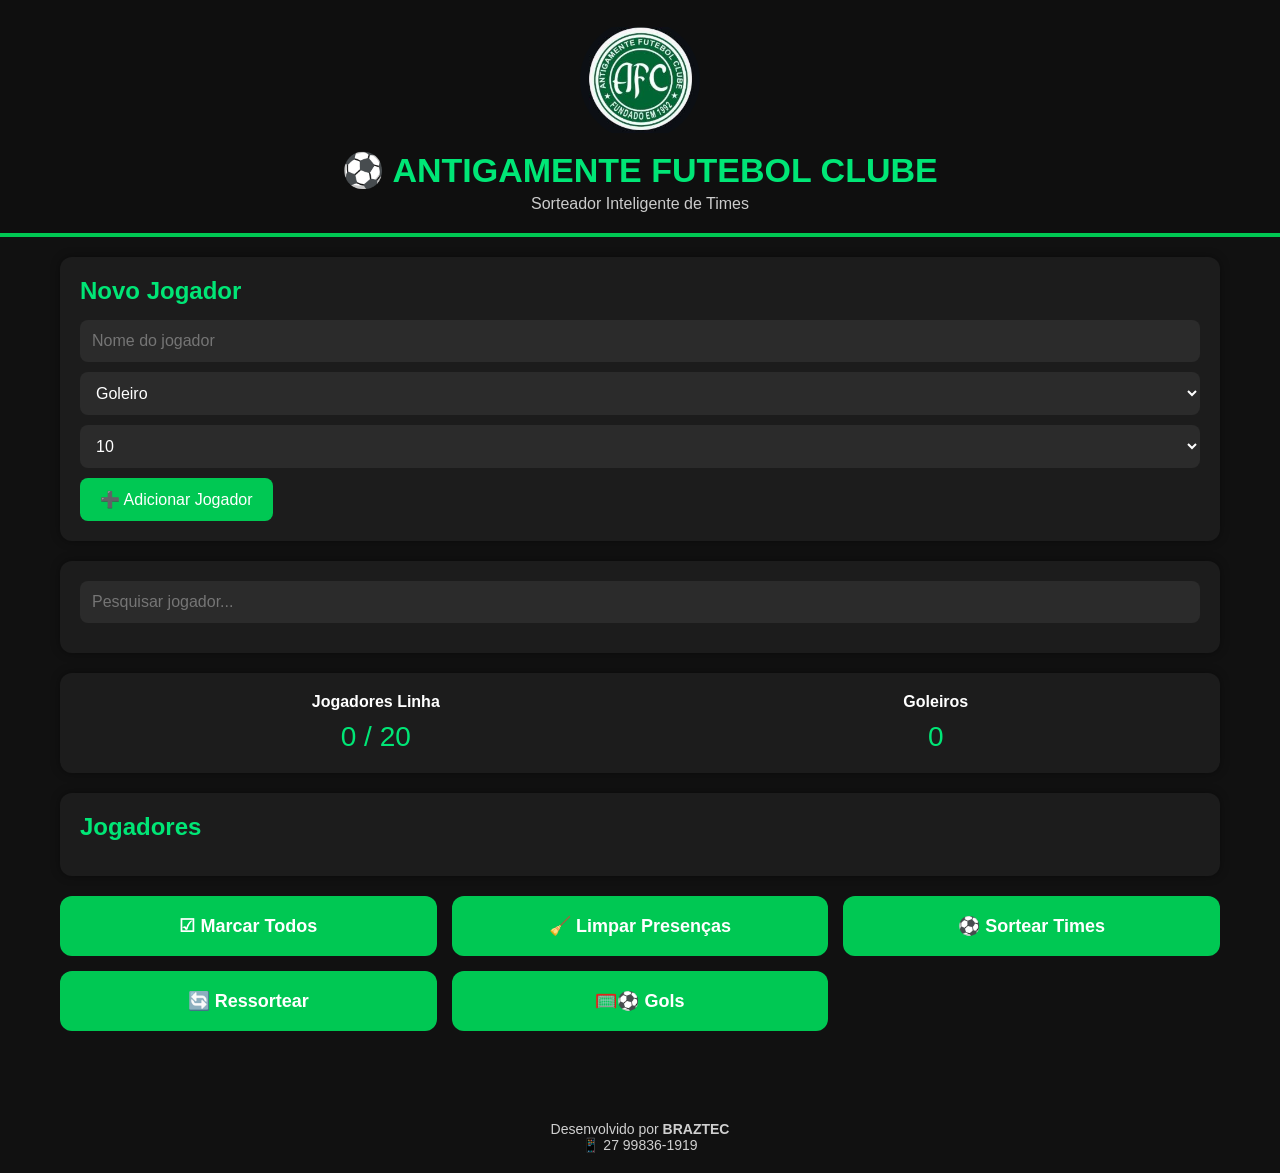
==== Index.html @ 0469672f "Add files via upload" ====
<!DOCTYPE html>
            <html lang="pt-BR">

            <head>

                <meta charset="UTF-8">
                <meta name="viewport" content="width=device-width, initial-scale=1.0">

                <title>Pelada FC</title>

                <link rel="stylesheet" href="style.css">

            </head>

            <body>

                <header>

                <div class="logo-container">

                    <img 
                    src="logo.png"
                    alt="Logo Pelada FC"
                    class="logo">

                </div>


            <h1>⚽ ANTIGAMENTE FUTEBOL CLUBE</h1>

                <p>
                    Sorteador Inteligente de Times
                </p>

            </header>

                <main>

                    <!-- Cadastro -->

                    <section class="card">

                        <h2>Novo Jogador</h2>

                        <input
                            type="text"
                            id="nome"
                            placeholder="Nome do jogador">

                        <select id="posicao">

                            <option value="GOL">Goleiro</option>
                            <option value="ZAG">Zagueiro</option>
                            <option value="LAT">Lateral</option>
                            <option value="VOL">Volante</option>
                            <option value="MEI">Meia</option>
                            <option value="ATA">Atacante</option>

                        </select>

                        <select id="nota">

                            <option>1</option>
                            <option>2</option>
                            <option>3</option>
                            <option>4</option>
                            <option>5</option>
                            <option>6</option>
                            <option>7</option>
                            <option>8</option>
                            <option>9</option>
                            <option selected>10</option>

                        </select>

                        <button id="btnAdicionar">

                            ➕ Adicionar Jogador

                        </button>

                    </section>

                    <!-- Pesquisa -->

                    <section class="card">

                        <input
                            type="text"
                            id="pesquisa"
                            placeholder="Pesquisar jogador...">

                    </section>

                    <!-- Contadores -->

                    <section class="card contadores">

                        <div>

                            <strong>Jogadores Linha</strong>

                            <span id="contadorLinha">

                                0 / 20

                            </span>

                        </div>

                        <div>

                            <strong>Goleiros</strong>

                            <span id="contadorGoleiros">

                                0

                            </span>

                        </div>

                    </section>

                    <!-- Lista -->

                    <section class="card">

                        <h2>Jogadores</h2>

                        <div id="listaJogadores">

                        </div>

                    </section>

                    <!-- Botões -->

                    <section class="botoes">


        <button id="btnMarcarTodos">

            ☑ Marcar Todos

        </button>


        <button id="btnLimparPresencas">

            🧹 Limpar Presenças

        </button>


        <button id="btnSortear">

            ⚽ Sortear Times

        </button>


        <button id="btnRessortear">

            🔄 Ressortear

        </button>


    <button onclick="abrirGols()">

        🥅⚽ Gols

    </button>

        </section>

        
            

                    <!-- Resultado -->

                    <section
                        class="resultado"
                        id="resultado">

                    </section>

                </main>

            <script src="config.js"></script>
            <script src="api.js"></script>
            <script src="sorteio.js"></script>
            <script src="app.js"></script>

        <script src="app.js"></script>


    <footer class="credito">

        Desenvolvido por <strong>BRAZTEC</strong>
        <br>
        📱 27 99836-1919

    </footer>


    </body>    
        
        
        </body>

            </html>
---- style.css ----
/* ===========================
   PELADA FC
=========================== */

*{
    margin:0;
    padding:0;
    box-sizing:border-box;
    font-family:Arial, Helvetica, sans-serif;
}

body{

    background:#111;

    color:#FFF;

}

header{

    background:#0f0f0f;

    padding:20px;

    text-align:center;

    border-bottom:4px solid #00c853;

}

header h1{

    color:#00e676;

    font-size:34px;

}

header p{

    color:#CCC;

    margin-top:5px;

}

main{

    width:95%;

    max-width:1200px;

    margin:auto;

    padding:20px;

}

.card{

    background:#1c1c1c;

    border-radius:12px;

    padding:20px;

    margin-bottom:20px;

    box-shadow:0 0 10px rgba(0,0,0,.4);

}

.card h2{

    margin-bottom:15px;

    color:#00e676;

}

input,select{

    width:100%;

    padding:12px;

    border:none;

    border-radius:8px;

    background:#2b2b2b;

    color:white;

    margin-bottom:10px;

    font-size:16px;

}

button{

    background:#00c853;

    color:white;

    border:none;

    border-radius:8px;

    padding:12px 20px;

    cursor:pointer;

    font-size:16px;

    transition:.3s;

}

button:hover{

    background:#00e676;

    transform:scale(1.03);

}

.botoes{

    display:flex;

    gap:10px;

    justify-content:center;

    flex-wrap:wrap;

    margin-bottom:20px;

}

.contadores{

    display:flex;

    justify-content:space-around;

    text-align:center;

}

.contadores span{

    display:block;

    margin-top:10px;

    font-size:28px;

    color:#00e676;

}

#listaJogadores{

    display:flex;

    flex-direction:column;

    gap:10px;

}

.jogador{

    display:flex;

    justify-content:space-between;

    align-items:center;

    background:#2b2b2b;

    padding:12px;

    border-radius:8px;

}

.jogador:hover{

    background:#333;

}

.info{

    display:flex;

    flex-direction:column;

}

.nome{

    font-size:18px;

    font-weight:bold;

}

.detalhes{

    color:#AAA;

    font-size:14px;

}

.acoes{

    display:flex;

    align-items:center;

    gap:8px;

}

.resultado{

    display:none;

    margin-top:30px;

}

.time{

    background:#1c1c1c;

    border:2px solid #00c853;

    border-radius:10px;

    padding:20px;

    margin-bottom:20px;

}

.time h2{

    text-align:center;

    color:#00e676;

    margin-bottom:15px;

}

.total{

    text-align:center;

    margin-top:15px;

    font-size:22px;

    color:#00e676;

}

@media(max-width:700px){

    .contadores{

        flex-direction:column;

        gap:20px;

    }

    .jogador{

        flex-direction:column;

        align-items:flex-start;

    }

    .acoes{

        margin-top:10px;

    }

}
/* ===========================
   LOGO
=========================== */


.logo-container{

    display:flex;

    justify-content:center;

    margin-bottom:10px;

}


.logo{

    width:120px;

    height:120px;

    object-fit:contain;

    border-radius:50%;

}
/* ==================================
   BOTÕES PRINCIPAIS - PELADA FC
================================== */

.botoes{

    display:grid;

    grid-template-columns: repeat(3, 1fr);

    gap:15px;

    margin-top:20px;

}



.botoes button{

    min-height:60px;

    font-size:18px;

    font-weight:bold;

    border-radius:12px;

    cursor:pointer;

}



/* Celular */

@media(max-width:700px){


    .botoes{

        grid-template-columns:repeat(2,1fr);

    }


}
/* ===============================
   CAMPO DE FUTEBOL - RESULTADO
================================ */


.campo-container{

    margin-top:20px;

}



.campo{

    position:relative;

    min-height:700px;

    border-radius:20px;

    padding:20px;

    border:4px solid white;

    background:#2e8b57;

    overflow:hidden;

}


.meio-campo{

    position:absolute;

    left:50%;

    top:0;

    bottom:0;

}



.circulo-central{

    position:absolute;

    top:50%;

    left:50%;

    width:120px;

    height:120px;

    border-radius:50%;

    transform:translate(-50%,-50%);

}



.timeCampo{

    display:flex;

    flex-direction:column;

    gap:10px;

}



.timeA{

    position:absolute;

    top:20px;

    left:20px;

    width:45%;

}



.timeB{

    position:absolute;

    top:20px;

    right:20px;

    width:45%;

}



.jogadorCampo{

    display:flex;

    flex-direction:column;

    padding:10px;

    border-radius:10px;

    margin-bottom:8px;

}



.jogadorCampo span{

    font-size:14px;

}



.jogadorCampo small{

    font-size:13px;

}
/* ==================================
   PRANCHETA TÁTICA - PELADA FC
================================== */


.formacao{

    width:100%;

    max-width:500px;

    margin:20px auto;

    padding:25px;

    border-radius:20px;

    background:#1f7a3f;

    border:4px solid white;

    display:flex;

    flex-direction:column;

    gap:25px;

}



/* Linhas da formação */

.linhaForm{

    display:flex;

    justify-content:center;

    align-items:center;

    gap:15px;

}



/* Jogador */

.jogadorTatico{

    background:white;

    color:#111;

    min-width:85px;

    padding:10px;

    border-radius:12px;

    text-align:center;

    display:flex;

    flex-direction:column;

    font-size:14px;

    font-weight:bold;

}



.jogadorTatico small{

    margin-top:5px;

    font-size:12px;

    color:#333;

}



/* Ataque */

.ATA{

    justify-content:center;

}



/* Meio */

.MEI{

    justify-content:center;

}



/* Defesa */

.ZAG{

    justify-content:center;

}



/* Goleiro */

.GOL{

    justify-content:center;

}
/* ================================
   CRÉDITOS BRAZTEC
================================ */

.credito{

    text-align:center;

    margin-top:30px;

    padding:20px;

    font-size:14px;

    opacity:0.8;

}
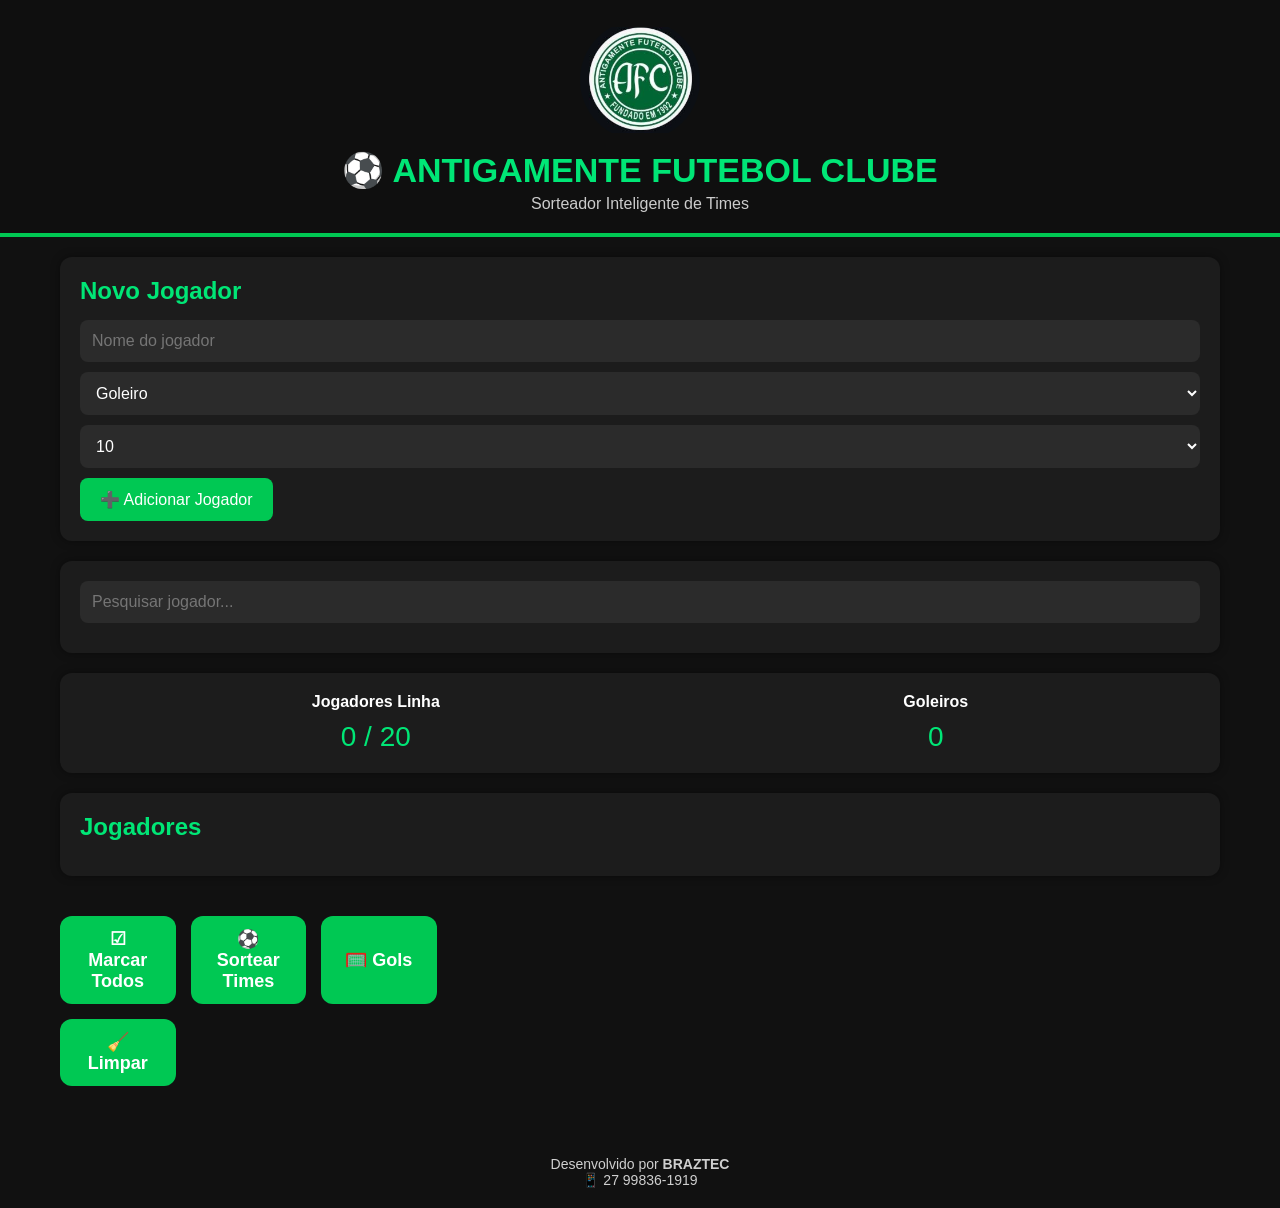
==== commit b6ff628e: "Add files via upload" ====
--- a/Index.html
+++ b/Index.html
@@ -1,199 +1,173 @@
-            <!DOCTYPE html>
-            <html lang="pt-BR">
+<!DOCTYPE html>
+<html lang="pt-BR">
 
-            <head>
+<head>
 
-                <meta charset="UTF-8">
-                <meta name="viewport" content="width=device-width, initial-scale=1.0">
+    <meta charset="UTF-8">
+    <meta name="viewport" content="width=device-width, initial-scale=1.0">
 
-                <title>Pelada FC</title>
+    <title>Pelada FC</title>
 
-                <link rel="stylesheet" href="style.css">
+    <link rel="stylesheet" href="style.css">
 
-            </head>
+</head>
 
-            <body>
+<body>
 
-                <header>
+    <header>
 
-                <div class="logo-container">
+        <div class="logo-container">
 
-                    <img 
-                    src="logo.png"
-                    alt="Logo Pelada FC"
-                    class="logo">
+            <img src="logo.png" alt="Logo Pelada FC" class="logo">
 
-                </div>
+        </div>
 
 
-            <h1>⚽ ANTIGAMENTE FUTEBOL CLUBE</h1>
+        <h1>⚽ ANTIGAMENTE FUTEBOL CLUBE</h1>
 
-                <p>
-                    Sorteador Inteligente de Times
-                </p>
+        <p>
+            Sorteador Inteligente de Times
+        </p>
 
-            </header>
+    </header>
 
-                <main>
+    <main>
 
-                    <!-- Cadastro -->
+        <!-- Cadastro -->
 
-                    <section class="card">
+        <section class="card">
 
-                        <h2>Novo Jogador</h2>
+            <h2>Novo Jogador</h2>
 
-                        <input
-                            type="text"
-                            id="nome"
-                            placeholder="Nome do jogador">
+            <input type="text" id="nome" placeholder="Nome do jogador">
 
-                        <select id="posicao">
+            <select id="posicao">
 
-                            <option value="GOL">Goleiro</option>
-                            <option value="ZAG">Zagueiro</option>
-                            <option value="LAT">Lateral</option>
-                            <option value="VOL">Volante</option>
-                            <option value="MEI">Meia</option>
-                            <option value="ATA">Atacante</option>
+                <option value="GOL">Goleiro</option>
+                <option value="ZAG">Zagueiro</option>
+                <option value="LAT">Lateral</option>
+                <option value="VOL">Volante</option>
+                <option value="MEI">Meia</option>
+                <option value="ATA">Atacante</option>
 
-                        </select>
+            </select>
 
-                        <select id="nota">
+            <select id="nota">
 
-                            <option>1</option>
-                            <option>2</option>
-                            <option>3</option>
-                            <option>4</option>
-                            <option>5</option>
-                            <option>6</option>
-                            <option>7</option>
-                            <option>8</option>
-                            <option>9</option>
-                            <option selected>10</option>
+                <option>1</option>
+                <option>2</option>
+                <option>3</option>
+                <option>4</option>
+                <option>5</option>
+                <option>6</option>
+                <option>7</option>
+                <option>8</option>
+                <option>9</option>
+                <option selected>10</option>
 
-                        </select>
+            </select>
 
-                        <button id="btnAdicionar">
+            <button id="btnAdicionar">
 
-                            ➕ Adicionar Jogador
+                ➕ Adicionar Jogador
 
-                        </button>
-
-                    </section>
-
-                    <!-- Pesquisa -->
-
-                    <section class="card">
-
-                        <input
-                            type="text"
-                            id="pesquisa"
-                            placeholder="Pesquisar jogador...">
-
-                    </section>
-
-                    <!-- Contadores -->
-
-                    <section class="card contadores">
-
-                        <div>
-
-                            <strong>Jogadores Linha</strong>
-
-                            <span id="contadorLinha">
-
-                                0 / 20
-
-                            </span>
-
-                        </div>
-
-                        <div>
-
-                            <strong>Goleiros</strong>
-
-                            <span id="contadorGoleiros">
-
-                                0
-
-                            </span>
-
-                        </div>
-
-                    </section>
-
-                    <!-- Lista -->
-
-                    <section class="card">
-
-                        <h2>Jogadores</h2>
-
-                        <div id="listaJogadores">
-
-                        </div>
-
-                    </section>
-
-                    <!-- Botões -->
-
-                    <section class="botoes">
-
-
-        <button id="btnMarcarTodos">
-
-            ☑ Marcar Todos
-
-        </button>
-
-
-        <button id="btnLimparPresencas">
-
-            🧹 Limpar Presenças
-
-        </button>
-
-
-        <button id="btnSortear">
-
-            ⚽ Sortear Times
-
-        </button>
-
-
-        <button id="btnRessortear">
-
-            🔄 Ressortear
-
-        </button>
-
-
-    <button onclick="abrirGols()">
-
-        🥅⚽ Gols
-
-    </button>
+            </button>
 
         </section>
 
-        
-            
+        <!-- Pesquisa -->
 
-                    <!-- Resultado -->
+        <section class="card">
 
-                    <section
-                        class="resultado"
-                        id="resultado">
+            <input type="text" id="pesquisa" placeholder="Pesquisar jogador...">
 
-                    </section>
+        </section>
 
-                </main>
+        <!-- Contadores -->
 
-            <script src="config.js"></script>
-            <script src="api.js"></script>
-            <script src="sorteio.js"></script>
-            <script src="app.js"></script>
+        <section class="card contadores">
 
-        <script src="app.js"></script>
+            <div>
+
+                <strong>Jogadores Linha</strong>
+
+                <span id="contadorLinha">
+
+                    0 / 20
+
+                </span>
+
+            </div>
+
+            <div>
+
+                <strong>Goleiros</strong>
+
+                <span id="contadorGoleiros">
+
+                    0
+
+                </span>
+
+            </div>
+
+        </section>
+
+        <!-- Lista -->
+
+        <section class="card">
+
+            <h2>Jogadores</h2>
+
+            <div id="listaJogadores">
+
+            </div>
+
+        </section>
+
+        <!-- Botões -->
+
+        <section class="botoes">
+
+
+            <section class="botoes">
+
+                <button id="btnMarcarTodos">
+                    ☑ Marcar Todos
+                </button>
+
+                <button id="btnSortear">
+                    ⚽ Sortear Times
+                </button>
+
+                <button onclick="abrirGols()">
+                    🥅 Gols
+                </button>
+
+                <button id="btnLimparPresencas">
+                    🧹 Limpar
+                </button>
+
+            </section>
+
+        </section>
+
+
+
+
+        <!-- Resultado -->
+
+        <section class="resultado" id="resultado">
+
+        </section>
+
+    </main>
+
+    <script src="config.js"></script>
+    <script src="api.js"></script>
+    <script src="sorteio.js"></script>
+    <script src="app.js"></script>
+
 
 
     <footer class="credito">
@@ -205,9 +179,9 @@
     </footer>
 
 
-    </body>    
-        
-        
-        </body>
+</body>
 
-            </html>+
+</body>
+
+</html>
--- a/style.css
+++ b/style.css
@@ -1,367 +1,689 @@
 /* ===========================
    PELADA FC
+   CSS LIMPO E ORGANIZADO
+=========================== */
+
+
+/* ===========================
+   RESET GERAL
 =========================== */
 
 *{
+
     margin:0;
     padding:0;
     box-sizing:border-box;
     font-family:Arial, Helvetica, sans-serif;
-}
+
+}
+
 
 body{
 
     background:#111;
-
     color:#FFF;
 
 }
 
+
+
+/* ===========================
+   CABEÇALHO
+=========================== */
+
 header{
 
     background:#0f0f0f;
-
     padding:20px;
-
     text-align:center;
-
     border-bottom:4px solid #00c853;
 
 }
 
+
 header h1{
 
     color:#00e676;
-
     font-size:34px;
 
 }
 
+
 header p{
 
     color:#CCC;
-
     margin-top:5px;
 
 }
 
+
+
+/* ===========================
+   CONTEÚDO PRINCIPAL
+=========================== */
+
 main{
 
     width:95%;
-
     max-width:1200px;
-
     margin:auto;
-
     padding:20px;
 
 }
 
+
+
+/* ===========================
+   CARDS
+=========================== */
+
 .card{
 
     background:#1c1c1c;
-
     border-radius:12px;
-
     padding:20px;
-
     margin-bottom:20px;
-
     box-shadow:0 0 10px rgba(0,0,0,.4);
 
 }
 
+
 .card h2{
 
     margin-bottom:15px;
-
     color:#00e676;
 
 }
 
-input,select{
+
+
+/* ===========================
+   CAMPOS DE FORMULÁRIO
+=========================== */
+
+input,
+select{
 
     width:100%;
-
     padding:12px;
-
     border:none;
-
     border-radius:8px;
-
     background:#2b2b2b;
-
     color:white;
-
     margin-bottom:10px;
-
     font-size:16px;
 
 }
 
+
+
+/* ===========================
+   BOTÕES PADRÃO
+=========================== */
+
 button{
 
     background:#00c853;
-
     color:white;
-
     border:none;
-
     border-radius:8px;
-
     padding:12px 20px;
-
     cursor:pointer;
-
     font-size:16px;
-
     transition:.3s;
 
 }
 
+
 button:hover{
 
     background:#00e676;
-
     transform:scale(1.03);
 
 }
 
+
+
+/* ===========================
+   BOTÕES PRINCIPAIS
+=========================== */
+
 .botoes{
 
-    display:flex;
-
+    display:grid;
+    grid-template-columns:repeat(3,1fr);
+    gap:15px;
+    margin-top:20px;
+
+}
+
+
+.botoes button{
+
+    min-height:60px;
+    font-size:18px;
+    font-weight:bold;
+    border-radius:12px;
+
+}
+
+
+
+/* ===========================
+   CONTADORES
+=========================== */
+
+.contadores{
+
+    display:flex;
+    justify-content:space-around;
+    text-align:center;
+
+}
+
+
+.contadores span{
+
+    display:block;
+    margin-top:10px;
+    font-size:28px;
+    color:#00e676;
+
+}
+
+
+
+/* ===========================
+   LISTA DE JOGADORES
+=========================== */
+
+#listaJogadores{
+
+    display:flex;
+    flex-direction:column;
     gap:10px;
 
+}
+
+
+
+.jogador{
+
+    display:flex;
+    justify-content:space-between;
+    align-items:center;
+    background:#2b2b2b;
+    padding:12px;
+    border-radius:8px;
+
+}
+
+
+
+.jogador:hover{
+
+    background:#333;
+
+}
+
+
+
+.info{
+
+    display:flex;
+    flex-direction:column;
+
+}
+
+
+
+.nome{
+
+    font-size:18px;
+    font-weight:bold;
+
+}
+
+
+
+.detalhes{
+
+    color:#AAA;
+    font-size:14px;
+
+}
+
+
+
+.acoes{
+
+    display:flex;
+    align-items:center;
+    gap:8px;
+
+}
+/* ===========================
+   LOGO
+=========================== */
+
+
+.logo-container{
+
+    display:flex;
     justify-content:center;
-
-    flex-wrap:wrap;
-
+    margin-bottom:10px;
+
+}
+
+
+.logo{
+
+    width:120px;
+    height:120px;
+    object-fit:contain;
+    border-radius:50%;
+
+}
+
+
+
+/* ===========================
+   BOTÃO PRESENÇA
+=========================== */
+
+
+.presenca{
+
+    width:90px;
+    height:45px;
+    border-radius:25px;
+    border:none;
+    font-size:18px;
+    font-weight:bold;
+    background:#777;
+    color:white;
+    cursor:pointer;
+
+}
+
+
+.presenca.ativo{
+
+    background:#00a651;
+
+}
+
+
+
+/* ===========================
+   RESULTADO DA PARTIDA
+=========================== */
+
+
+.resultado{
+
+    display:none;
+    margin-top:30px;
+
+}
+
+
+
+.time{
+
+    background:#1c1c1c;
+    border:2px solid #00c853;
+    border-radius:10px;
+    padding:20px;
     margin-bottom:20px;
 
 }
 
-.contadores{
-
-    display:flex;
-
-    justify-content:space-around;
+
+.time h2{
 
     text-align:center;
-
-}
-
-.contadores span{
-
-    display:block;
-
-    margin-top:10px;
-
-    font-size:28px;
-
     color:#00e676;
-
-}
-
-#listaJogadores{
-
-    display:flex;
-
+    margin-bottom:15px;
+
+}
+
+
+.total{
+
+    text-align:center;
+    margin-top:15px;
+    font-size:22px;
+    color:#00e676;
+
+}
+
+
+
+/* ===========================
+   LISTA DE GOLS
+=========================== */
+
+
+#listaGols{
+
+    display:grid;
+    grid-template-columns:repeat(2,1fr);
+    gap:8px;
+
+}
+
+
+
+.linhaGol{
+
+    display:flex;
+    justify-content:space-between;
+    align-items:center;
+    padding:8px 10px;
+    background:#fff;
+    border-radius:8px;
+    border:1px solid #ddd;
+    color:#111;
+
+}
+
+
+
+.linhaGol strong{
+
+    color:#111;
+    font-size:14px;
+    font-weight:bold;
+    flex:1;
+
+}
+
+
+
+.controleGol{
+
+    display:flex;
+    align-items:center;
+    gap:5px;
+
+}
+
+
+
+.controleGol button{
+
+    width:34px;
+    height:30px;
+    border:none;
+    border-radius:6px;
+    background:#00c853;
+    color:white;
+    cursor:pointer;
+
+}
+
+
+
+.controleGol span{
+
+    color:#111;
+    font-weight:bold;
+    min-width:20px;
+    text-align:center;
+
+}
+
+
+
+/* ===========================
+   BOTÕES DE GRUPO
+=========================== */
+
+
+.grupoBotoes{
+
+    display:grid;
+    grid-template-columns:repeat(2,220px);
+    justify-content:center;
+    gap:12px;
+    margin-top:15px;
+
+}
+/* ===========================
+   CAMPO DE FUTEBOL
+=========================== */
+
+
+.campo-container{
+
+    margin-top:20px;
+
+}
+
+
+
+.campo{
+
+    position:relative;
+    min-height:700px;
+    border-radius:20px;
+    padding:20px;
+    border:4px solid white;
+    background:#2e8b57;
+    overflow:hidden;
+
+}
+
+
+
+.meio-campo{
+
+    position:absolute;
+    left:50%;
+    top:0;
+    bottom:0;
+
+}
+
+
+
+.circulo-central{
+
+    position:absolute;
+    top:50%;
+    left:50%;
+    width:120px;
+    height:120px;
+    border-radius:50%;
+    transform:translate(-50%,-50%);
+
+}
+
+
+
+.timeCampo{
+
+    display:flex;
     flex-direction:column;
-
     gap:10px;
 
 }
 
-.jogador{
-
-    display:flex;
-
-    justify-content:space-between;
-
+
+
+.timeA{
+
+    position:absolute;
+    top:20px;
+    left:20px;
+    width:45%;
+
+}
+
+
+
+.timeB{
+
+    position:absolute;
+    top:20px;
+    right:20px;
+    width:45%;
+
+}
+
+
+
+.jogadorCampo{
+
+    display:flex;
+    flex-direction:column;
+    padding:10px;
+    border-radius:10px;
+    margin-bottom:8px;
+
+}
+
+
+
+.jogadorCampo span{
+
+    font-size:14px;
+
+}
+
+
+
+.jogadorCampo small{
+
+    font-size:13px;
+
+}
+
+
+
+/* ===========================
+   FORMAÇÃO TÁTICA
+=========================== */
+
+
+.formacao{
+
+    width:100%;
+    max-width:500px;
+    margin:20px auto;
+    padding:25px;
+    border-radius:20px;
+    background:#1f7a3f;
+    border:4px solid white;
+    display:flex;
+    flex-direction:column;
+    gap:25px;
+
+}
+
+
+
+.linhaForm{
+
+    display:flex;
+    justify-content:center;
     align-items:center;
-
-    background:#2b2b2b;
-
-    padding:12px;
-
-    border-radius:8px;
-
-}
-
-.jogador:hover{
-
-    background:#333;
-
-}
-
-.info{
-
-    display:flex;
-
+    gap:15px;
+
+}
+
+
+
+.jogadorTatico{
+
+    background:white;
+    color:#111;
+    min-width:85px;
+    padding:10px;
+    border-radius:12px;
+    text-align:center;
+    display:flex;
     flex-direction:column;
-
-}
-
-.nome{
-
-    font-size:18px;
-
+    font-size:14px;
     font-weight:bold;
 
 }
 
-.detalhes{
-
-    color:#AAA;
-
+
+
+.jogadorTatico small{
+
+    margin-top:5px;
+    font-size:12px;
+    color:#333;
+
+}
+
+
+
+/* posições */
+
+.ATA,
+.MEI,
+.ZAG,
+.GOL{
+
+    justify-content:center;
+
+}
+
+
+
+/* ===========================
+   CRÉDITOS
+=========================== */
+
+
+.credito{
+
+    text-align:center;
+    margin-top:30px;
+    padding:20px;
     font-size:14px;
-
-}
-
-.acoes{
-
-    display:flex;
-
-    align-items:center;
-
-    gap:8px;
-
-}
-
-.resultado{
-
-    display:none;
-
-    margin-top:30px;
-
-}
-
-.time{
-
-    background:#1c1c1c;
-
-    border:2px solid #00c853;
-
-    border-radius:10px;
-
-    padding:20px;
-
-    margin-bottom:20px;
-
-}
-
-.time h2{
-
-    text-align:center;
-
-    color:#00e676;
-
-    margin-bottom:15px;
-
-}
-
-.total{
-
-    text-align:center;
-
-    margin-top:15px;
-
-    font-size:22px;
-
-    color:#00e676;
-
-}
+    opacity:0.8;
+
+}
+
+
+
+/* ===========================
+   RESPONSIVIDADE
+=========================== */
+
 
 @media(max-width:700px){
 
+
     .contadores{
 
         flex-direction:column;
-
         gap:20px;
 
     }
 
+
+
     .jogador{
 
         flex-direction:column;
-
         align-items:flex-start;
 
     }
 
+
+
     .acoes{
 
         margin-top:10px;
 
     }
 
-}
-/* ===========================
-   LOGO
-=========================== */
-
-
-.logo-container{
-
-    display:flex;
-
-    justify-content:center;
-
-    margin-bottom:10px;
-
-}
-
-
-.logo{
-
-    width:120px;
-
-    height:120px;
-
-    object-fit:contain;
-
-    border-radius:50%;
-
-}
-/* ==================================
-   BOTÕES PRINCIPAIS - PELADA FC
-================================== */
-
-.botoes{
-
-    display:grid;
-
-    grid-template-columns: repeat(3, 1fr);
-
-    gap:15px;
-
-    margin-top:20px;
-
-}
-
-
-
-.botoes button{
-
-    min-height:60px;
-
-    font-size:18px;
-
-    font-weight:bold;
-
-    border-radius:12px;
-
-    cursor:pointer;
-
-}
-
-
-
-/* Celular */
-
-@media(max-width:700px){
 
 
     .botoes{
@@ -371,280 +693,66 @@
     }
 
 
-}
-/* ===============================
-   CAMPO DE FUTEBOL - RESULTADO
-================================ */
-
-
-.campo-container{
-
-    margin-top:20px;
-
-}
-
-
-
-.campo{
-
-    position:relative;
-
-    min-height:700px;
-
-    border-radius:20px;
-
-    padding:20px;
-
-    border:4px solid white;
-
-    background:#2e8b57;
-
-    overflow:hidden;
-
-}
-
-
-.meio-campo{
-
-    position:absolute;
-
-    left:50%;
-
-    top:0;
-
-    bottom:0;
-
-}
-
-
-
-.circulo-central{
-
-    position:absolute;
-
-    top:50%;
-
-    left:50%;
-
-    width:120px;
-
-    height:120px;
-
-    border-radius:50%;
-
-    transform:translate(-50%,-50%);
-
-}
-
-
-
-.timeCampo{
-
-    display:flex;
-
-    flex-direction:column;
-
-    gap:10px;
-
-}
-
-
-
-.timeA{
-
-    position:absolute;
-
-    top:20px;
-
-    left:20px;
-
-    width:45%;
-
-}
-
-
-
-.timeB{
-
-    position:absolute;
-
-    top:20px;
-
-    right:20px;
-
-    width:45%;
-
-}
-
-
-
-.jogadorCampo{
-
-    display:flex;
-
-    flex-direction:column;
-
-    padding:10px;
-
-    border-radius:10px;
-
-    margin-bottom:8px;
-
-}
-
-
-
-.jogadorCampo span{
-
-    font-size:14px;
-
-}
-
-
-
-.jogadorCampo small{
-
-    font-size:13px;
-
-}
-/* ==================================
-   PRANCHETA TÁTICA - PELADA FC
-================================== */
-
-
-.formacao{
-
-    width:100%;
-
-    max-width:500px;
-
-    margin:20px auto;
-
-    padding:25px;
-
-    border-radius:20px;
-
-    background:#1f7a3f;
-
-    border:4px solid white;
-
-    display:flex;
-
-    flex-direction:column;
-
-    gap:25px;
-
-}
-
-
-
-/* Linhas da formação */
-
-.linhaForm{
-
-    display:flex;
-
-    justify-content:center;
-
-    align-items:center;
-
-    gap:15px;
-
-}
-
-
-
-/* Jogador */
-
-.jogadorTatico{
-
-    background:white;
-
-    color:#111;
-
-    min-width:85px;
-
-    padding:10px;
-
-    border-radius:12px;
-
-    text-align:center;
-
-    display:flex;
-
-    flex-direction:column;
-
-    font-size:14px;
-
-    font-weight:bold;
-
-}
-
-
-
-.jogadorTatico small{
-
-    margin-top:5px;
-
-    font-size:12px;
-
-    color:#333;
-
-}
-
-
-
-/* Ataque */
-
-.ATA{
-
-    justify-content:center;
-
-}
-
-
-
-/* Meio */
-
-.MEI{
-
-    justify-content:center;
-
-}
-
-
-
-/* Defesa */
-
-.ZAG{
-
-    justify-content:center;
-
-}
-
-
-
-/* Goleiro */
-
-.GOL{
-
-    justify-content:center;
-
-}
-/* ================================
-   CRÉDITOS BRAZTEC
-================================ */
-
-.credito{
-
-    text-align:center;
-
-    margin-top:30px;
-
-    padding:20px;
-
-    font-size:14px;
-
-    opacity:0.8;
+
+    #listaGols{
+
+        grid-template-columns:repeat(2,1fr);
+
+    }
+
+
+
+    .linhaGol{
+
+        flex-direction:column;
+        gap:6px;
+        text-align:center;
+
+    }
+
+
+
+    .campo{
+
+        min-height:600px;
+
+    }
+
+
+
+}
+
+
+
+/* ===========================
+   AJUSTE MOBILE PEQUENO
+=========================== */
+
+
+@media(max-width:450px){
+
+
+    .grupoBotoes{
+
+        grid-template-columns:1fr;
+
+    }
+
+
+
+    .botoes button{
+
+        font-size:16px;
+
+    }
+
+
+
+    .campo{
+
+        min-height:500px;
+
+    }
+
 
 }
